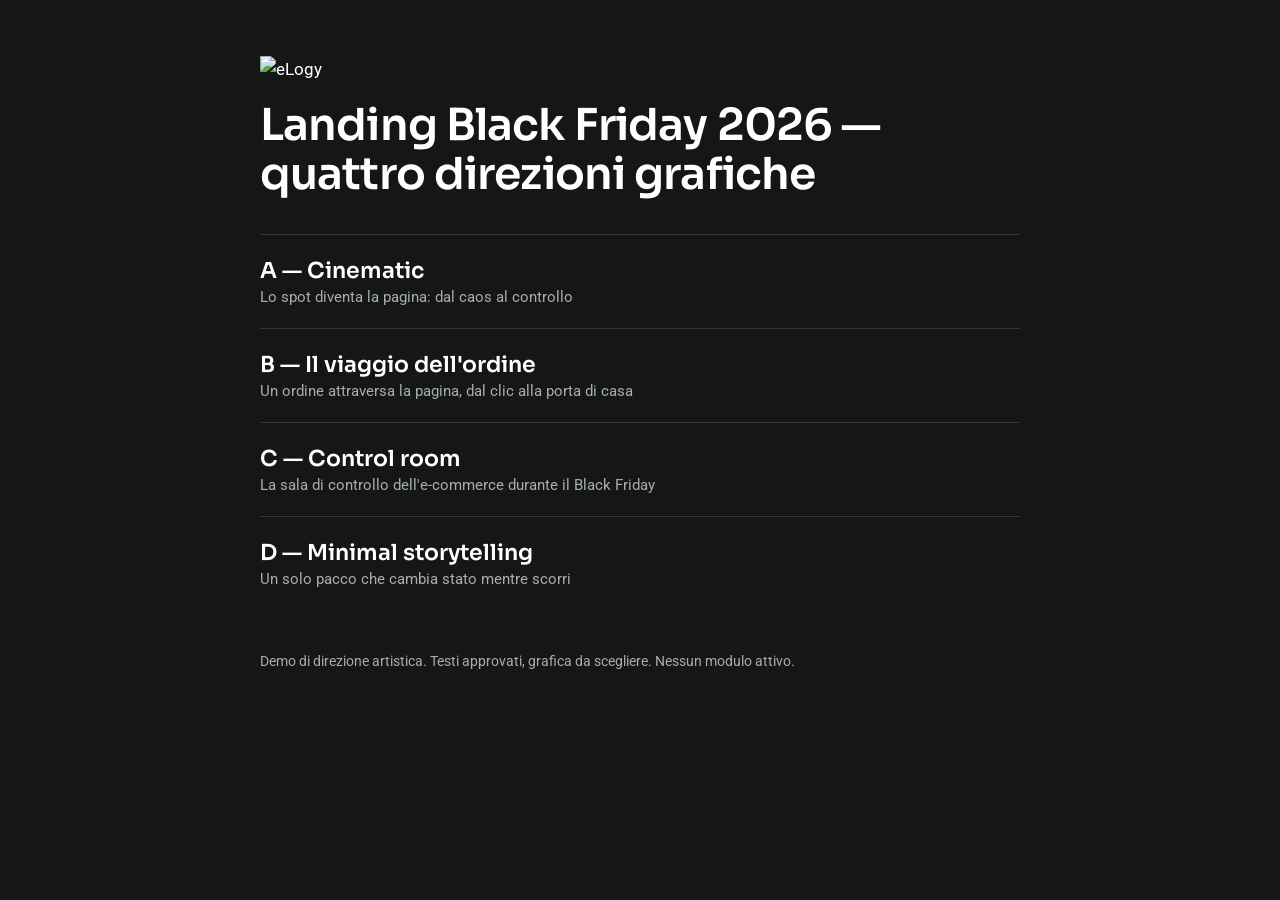
==== index.html @ c64518b8 "Vetrina: 4 direzioni grafiche landing Black Friday 2026" ====
<!doctype html><html lang="it"><head><meta charset="utf-8">
<meta name="viewport" content="width=device-width,initial-scale=1"><meta name="robots" content="noindex">
<title>eLogy · 4 direzioni grafiche</title>
<link href="https://fonts.googleapis.com/css2?family=Roboto:wght@400;500&family=Sora:wght@600&display=swap" rel="stylesheet">
<style>body{margin:0;background:#151716;color:#fff;font:400 17px/1.6 Roboto,system-ui,sans-serif;padding:56px 20px}
main{max-width:760px;margin:0 auto}h1{font:600 clamp(28px,5vw,44px)/1.1 Sora,system-ui,sans-serif;margin:18px 0 36px;letter-spacing:-.02em}
a{display:block;color:#fff;text-decoration:none;border-top:1px solid rgba(255,255,255,.14);padding:22px 0;font:600 22px Sora,system-ui,sans-serif}
a span{display:block;font:400 15px Roboto,system-ui,sans-serif;color:#A9AEA8;margin-top:4px}a:hover{color:#9BE15D}
p{color:#A9AEA8;font-size:14px;margin-top:40px}img{height:32px}</style></head><body><main>
<img src="/elogy-bf26-concept/bf/assets/elogy-logo-su-fondo-scuro.svg" alt="eLogy">
<h1>Landing Black Friday 2026 — quattro direzioni grafiche</h1>
<a href="/elogy-bf26-concept/bf/_concept/a/">A — Cinematic<span>Lo spot diventa la pagina: dal caos al controllo</span></a>
<a href="/elogy-bf26-concept/bf/_concept/b/">B — Il viaggio dell'ordine<span>Un ordine attraversa la pagina, dal clic alla porta di casa</span></a>
<a href="/elogy-bf26-concept/bf/_concept/c/">C — Control room<span>La sala di controllo dell'e-commerce durante il Black Friday</span></a>
<a href="/elogy-bf26-concept/bf/_concept/d/">D — Minimal storytelling<span>Un solo pacco che cambia stato mentre scorri</span></a>
<p>Demo di direzione artistica. Testi approvati, grafica da scegliere. Nessun modulo attivo.</p>
</main></body></html>
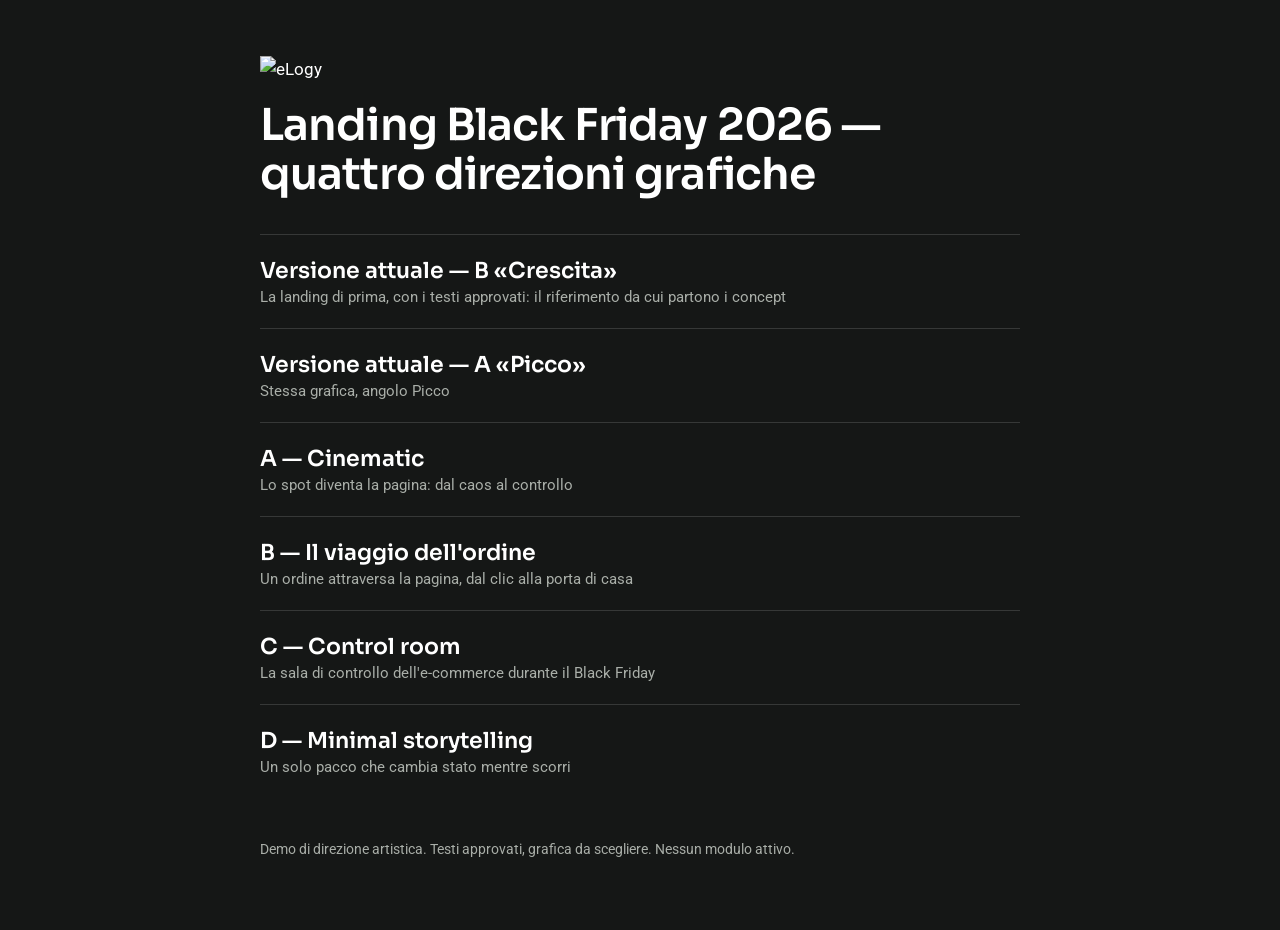
==== commit b2cf92c8: "Vetrina: aggiunta la versione attuale (A e B) come riferimento" ====
--- a/index.html
+++ b/index.html
@@ -9,6 +9,8 @@
 p{color:#A9AEA8;font-size:14px;margin-top:40px}img{height:32px}</style></head><body><main>
 <img src="/elogy-bf26-concept/bf/assets/elogy-logo-su-fondo-scuro.svg" alt="eLogy">
 <h1>Landing Black Friday 2026 — quattro direzioni grafiche</h1>
+<a href="/elogy-bf26-concept/bf/crescita/">Versione attuale — B «Crescita»<span>La landing di prima, con i testi approvati: il riferimento da cui partono i concept</span></a>
+<a href="/elogy-bf26-concept/bf/picco/">Versione attuale — A «Picco»<span>Stessa grafica, angolo Picco</span></a>
 <a href="/elogy-bf26-concept/bf/_concept/a/">A — Cinematic<span>Lo spot diventa la pagina: dal caos al controllo</span></a>
 <a href="/elogy-bf26-concept/bf/_concept/b/">B — Il viaggio dell'ordine<span>Un ordine attraversa la pagina, dal clic alla porta di casa</span></a>
 <a href="/elogy-bf26-concept/bf/_concept/c/">C — Control room<span>La sala di controllo dell'e-commerce durante il Black Friday</span></a>
